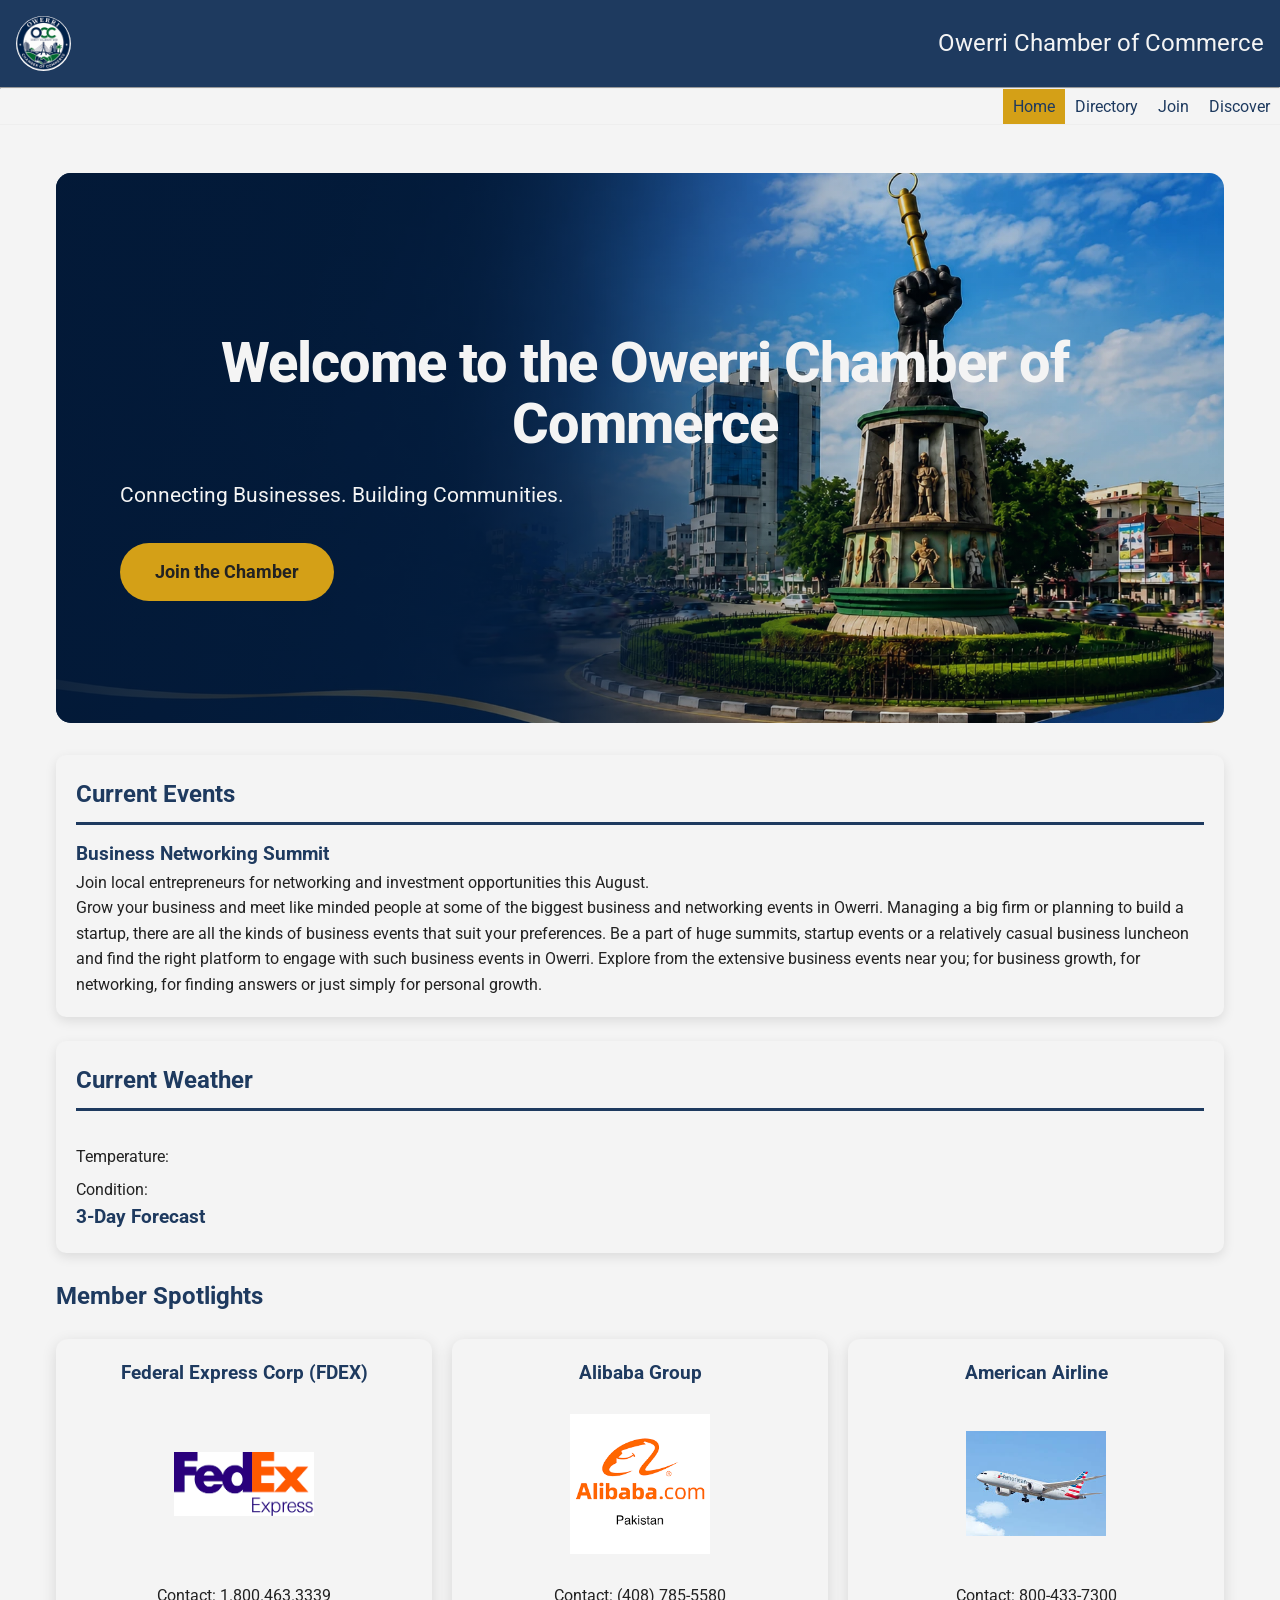
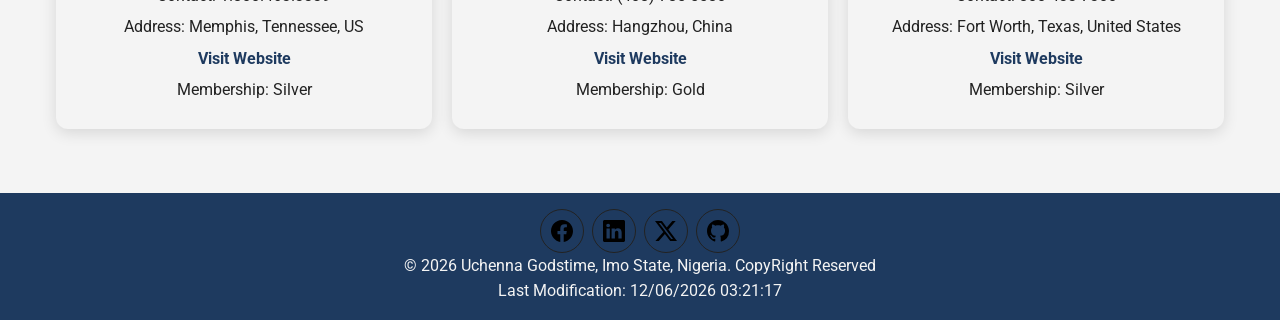
==== chamber/index.html @ 60243c13 "added" ====
<!DOCTYPE html>
<html lang="en">

<head>
    <meta charset="UTF-8">
    <meta name="viewport" content="width=device-width, initial-scale=1.0">
    <meta name="description" content="Explore the benefits of the Owerri Chamber of Commerce.">
    <meta name="author" content="Owuamanam Uchenna Godstime">
    <link rel="icon" href="favicon.ico" type="image/x-icon">
    <meta property="og:title" content="Owerri Chamber of Commerce Directory">
    <meta property="og:description" content="Explore businesses in the Owerri Chamber of Commerce directory.">
    <meta property="og:image" content="https://princeuche-project.github.io/wdd231/chamber/images/owerri.png">
    <meta property="og:url" content="https://princeuche-project.github.io/wdd231/chamber/directory.html">
    <meta property="og:type" content="website">
    <title>Owerri Chamber of Commerce Directory</title>

    <link rel="preconnect" href="https://fonts.googleapis.com">
    <link rel="preconnect" href="https://fonts.gstatic.com" crossorigin>
    <link href="https://fonts.googleapis.com/css2?family=Montserrat:wght@400;700&family=Roboto&display=swap"
        rel="stylesheet">

    <link rel="stylesheet" href="styles/normalize.css">
    <link rel="stylesheet" href="styles/small.css">
    <link rel="stylesheet" href="styles/larger.css">

    <script src="scripts/navigation.js" defer></script>
    <script src="scripts/footer.js" defer></script>
    <script src="scripts/weather.js"></script>
    <script src="scripts/spotlight.js" defer></script>

</head>

<body>

    <header>
        <img src="images/owerri_chamber_favicon.svg" alt="site logo" width="40" height="25">
        <span>Owerri Chamber of Commerce</span>
        <button id="nav-button" class="hamburger" aria-label="navigation"></button>

    </header>
    <hr>

    <nav class="navigation">
        <ul>
            <li class="current"><a href="index.html">Home</a></li>
            <li><a href="directory.html">Directory</a></li>
            <li><a href="#">Join</a></li>
            <li><a href="#">Discover</a></li>
        </ul>
    </nav>



    <main>

        <section class="hero">
            <!-- <img src="images/owerri-chamber.webp" alt="Owerri Chamber of Commerce"> -->

            <div class="hero-content">
                <h1>Welcome to the Owerri Chamber of Commerce</h1>

                <p>
                    Connecting Businesses. Building Communities.
                </p>

                <a href="join.html" class="cta-button">
                    Join the Chamber
                </a>
            </div>
        </section>

        <section class="events">

            <h2>Current Events</h2>

            <div class="event-card">

                <h3>Business Networking Summit</h3>

                <p>
                    Join local entrepreneurs for networking and investment opportunities this August.
                </p>

                <p>
                    Grow your business and meet like minded people at some of the biggest business and networking events
                    in Owerri. Managing
                    a big firm or planning to build a startup, there are all the kinds of business events that suit your
                    preferences. Be a
                    part of huge summits, startup events or a relatively casual business luncheon and find the right
                    platform to engage with
                    such business events in Owerri. Explore from the extensive business events near you; for business
                    growth, for
                    networking, for finding answers or just simply for personal growth.


                </p>

            </div>

        </section>

        <section class="weather">

            <h2>Current Weather</h2>

            <p>
                Temperature:
                <span id="temperature"></span>
            </p>

            <p>
                Condition:
                <span id="description"></span>
            </p>

            <h3>3-Day Forecast</h3>

            <div id="forecast"></div>

        </section>

        <section>

            <h2>Member Spotlights</h2>

            <div id="spotlights"></div>

        </section>

    </main>






    <footer>

        <div class="social">
            <a href="https://www.facebook.com/" target="_blank"><img src="images/facebook.svg" alt="facebook" width="25"
                    height="25"></a>
            <a href="https://www.linkedin.com/in/uchenna-god-time-owuamanam-b43323262/" target="_blank"><img
                    src="images/linkedin.svg" alt="linkin" width="25" height="25"></a>
            <a href="https://x.com/home" target="_blank"><img src="images/twitter-x.svg" alt="twitter" width="25"
                    height="25"></a>
            <a href="https://github.com/princeuche-project/wdd231" target="_blank"><img src="images/github.svg"
                    alt="github" width="25" height="25"></a>
        </div>

        <!-- <p>Copyright symbol and current year</p>
    <p>Last Modified</p> -->


        <span id="currentyear"></span>

        <p id="lastModified"></p>

    </footer>

</body>

</html>
---- chamber/styles/small.css ----
:root {
    --primary-color: #1e3a5f;
    --secondary-color: #f4f4f4;
    --accent-color: #d4a017;
    --text-color: #222;
}

* {
    margin: 0;
    padding: 0;
    box-sizing: border-box;
}

body {
    font-family: 'Roboto', sans-serif;
    background-color: var(--secondary-color);
    color: var(--text-color);
    line-height:1.6;
}

main{
    max-width:1200px;
    margin:auto;
    padding:1rem;
}

h1,h2,h3{
    color:var(--primary-color);
}

section{
    margin:1.5rem 0;
}

header{
    display:flex;
    justify-content:space-between;
    align-items:center;
    padding:1rem;
    background:var(--primary-color);
    color:var(--secondary-color);
}


header img{
    border-radius: 30px;
    display:flex;
    align-items:center;
    gap:12px;
    width:55px;
    height:55px;
}

 header span{
    font-size:1.5rem;
    color: var(--secondary-color);
}

.navigation{
  display: none;
  margin-left: auto;
  
}

.navigation.show {
    display: block;
  }
  .navigation ul{
    justify-content: flex-end;
    list-style-type: none;
    margin: 0;
    padding: 0;
   
  }
  .navigation a{
    
    display: block;
    padding: .3rem 10px;
    color: var(--primary-color);
    text-decoration: none;
    border-bottom: solid 1px var(--secondary-color);
  }

  .navigation li.current{
    background: var(--accent-color);
  }
  .navigation a:hover{
    background: var(--primary-color);
    color: var(--secondary-color);
  }
  h1{
    margin-left: 10px;
    background: var(--primary-color);
    color: var(--secondary-color);
    text-align: center;
  }
.hamburger{
  background: none;
  border: none;
  cursor: pointer;
  color: var(--secondary-color);
}

#members.list {
    display: flex;
    flex-direction: column;
    gap: 1rem;
    padding: 1rem;
}

#members.list section {
    display: grid;
    grid-template-columns: 1fr ;
    align-items: center;
    gap: 1.5rem; 
    text-align: center;
    background: var(--secondary-color);
    border-radius: 12px;
    padding: 1rem;
    box-shadow: 0 3px 10px rgba(0,0,0,.1);
    transition: transform .3s ease, box-shadow .3s ease;
}

#members.list img {
  
    width: 300px;
    height: 150px;
    object-fit: cover;
    border-radius: 8px;
    margin: auto;
}


#members.list h2 {
    color: var(--primary-color);
    margin-bottom: .5rem;
    font-size: 1.5rem;
}

#members.list p {
    margin: .35rem 0;
    color: var(--text-color);
    font-size: .95rem;
    position: relative;
}

#members.list a {
    display: inline-block;
    margin-top: .8rem;
    background: var(--accent-color);
    color: var(--secondary-color);
    text-decoration: none;
    padding: .7rem 1.3rem;
    border-radius: 6px;
    font-weight: 600;
    transition: .3s;
}

#members.list a:hover {
    background: var(--primary-color);
}

#members.grid {
    display: grid;
    grid-template-columns: repeat(auto-fit, minmax(250px, 1fr));
    gap: 1rem;
    padding: 1rem;
}

#members.grid section {
    background: var(--secondary-color);
    border-radius: 10px;
    padding: 1rem;
    text-align: center;
    box-shadow: 0 2px 8px rgba(0,0,0,.1);
}

#members.grid img {
    width: 100%;
    max-width: 180px;
    height: 120px;
    object-fit: cover;
    margin: 0 auto 1rem;
    display: block;
}

#members h2 {
    color: var(--primary-color);
    margin-bottom: .5rem;
}

#members p {
    margin: .3rem 0;
}

#members a {
    display: inline-block;
    margin-top: .8rem;
    text-decoration: none;
    background: var(--accent-color);
    color: var(--secondary-color);
    padding: .5rem 1rem;
    border-radius: 5px;
}

#members a:hover {
    background: var(--primary-color);
}

.display {
    display: flex;
    justify-content: center;
    gap: 1rem;
    margin: 1.5rem 0;
}

 button {
    background-color: var(--primary-color);
    color: white;
    border: none;
    padding: 0.75rem 1.5rem;
    border-radius: 8px;
    font-size: 1rem;
    font-weight: 600;
    cursor: pointer;
    transition: all 0.3s ease;
}

 button:hover {
    background-color: var(--primary-color);
    transform: translateY(-2px);
}

 button.active {
    background-color: var(--accent-color);
     transform: scale(0.97);
}

.hamburger::before {
  content: "\2630";
  font-size: 2rem;
}
.hamburger.show::before {
  content: "\00D7";
}

.social{
  display: flex;
  justify-content: center;
  column-gap: 8px;
}
.social a{
  color: var(--secondary-color);
   display: flex;
   justify-content: center;
   align-items: center;
  width: 44px;
  height: 44px;
  border: 1px solid var(--text-color);
  border-radius: 22px;
 
}

.social img{
  width: 22px;
  height: 22px;
}

/* HOME PAGE CSS DESIGN */

.hero {
    position: relative;
    min-height: 550px;
    width: 100%;
    max-width: 1200px;
    margin: 2rem auto;

     background-image: url("../images/owerri-chamber.webp"); 
    background-size: cover;
    background-position: center;

    border-radius: 15px;
    overflow: hidden;

    display: flex;
     align-items: center; 

}

.hero::before {
    content: "";
    position: absolute;
    inset: 0;

    background:
        linear-gradient(
            90deg,
            rgba(3,25,55,0.95) 0%,
            rgba(3,25,55,0.75) 35%,
            rgba(3,25,55,0.15) 70%
        );
}

.hero-content {
    position: relative;
    z-index: 1;
    width: 100%;
    padding: 3rem 4rem;
    color:var(--secondary-color);
}

.hero h1 {
  display: flex;
  font-size: clamp(2.5rem,5vw,4.5rem); 
   line-height: 1.1;
  font-weight: 800;
  margin-bottom: 1.5rem;
  letter-spacing: -1px;
  background: none;
  
}

.hero p {
  font-size: 1.3rem;
  max-width: 450px;
  line-height: 1.5;
  margin-bottom: 2rem;
  color:var(--secondary-color);
}

.cta-button {
  display:inline-flex;
  align-items:center;
  gap:10px;
  background:#d4a017;
  color:var(--text-color);
  padding:15px 35px;
  border-radius:50px;
  text-decoration:none;
  font-size:1.1rem;
  font-weight:700;
  transition:.3s;
}

.cta-button:hover {
  background:var(--secondary-color);
  transform:translateY(-3px);
  color: var(--primary-color);
}



/* .hero{
    position:relative;
    border-radius:12px;
    overflow:hidden;
    margin-bottom:2rem;
}

.hero img{
    width:100%;
    height:500px;
    object-fit:cover;
}

.hero-content{
    position:absolute;
    bottom: 5px;
    right:15px;
    transform:translateY(-50%);
    color:white;
    max-width:500px;
}

.hero-content h1{
    color:white;
    font-size:3rem;
     font-size: clamp(2.5rem,5vw,4.5rem);
    line-height: 1.1;

    font-weight: 800;

    margin-bottom: 1.5rem;

    letter-spacing: -1px;
    
}

.hero-content {

    position: relative;
    z-index: 1;

    width: 50%;
    padding: 3rem 4rem;

    color:white;
}

 .hero-content p{
    font-size:1.2rem;
    margin-bottom:1rem;
}

.cta-button{
    display:inline-block;
    background:#f4b400;
    color:var(--text-color);
    padding:14px 28px;
    border-radius:6px;
    text-decoration:none;
    font-weight:bold;
    transition:.3s;
}

.cta-button:hover{
    background:var(--primary-color);
    color: var(--secondary-color);
} */

/* .home-grid{
    display:grid;
    gap:20px;
}

.info-grid{
    display:grid;
    grid-template-columns:repeat(auto-fit,minmax(300px,1fr));
    gap:20px;
} */

.events,
.weather{
    background:var(--secondary-color);
    padding:20px;
    border-radius:10px;
    box-shadow:0 4px 12px rgba(0,0,0,.1);
}

.events h2,
.weather h2{
    margin-bottom:15px;
    border-bottom:3px solid var(--primary-color);
    padding-bottom:8px;
}

#forecast p{
    margin:.5rem 0;
}

.spotlights h2{
    margin-bottom:20px;
}

#spotlights{
    display:grid;
    grid-template-columns:repeat(auto-fit,minmax(280px,1fr));
    gap:20px;
}

#spotlights section{
    background:var(--secondary-color);
    border-radius:12px;
    text-align:center;
    padding:20px;
    box-shadow:0 4px 15px rgba(0,0,0,.12);
    transition:.3s;
}

#spotlights section:hover{
    transform:translateY(-8px);
}

#spotlights img{
    width:140px;
    height:140px;
    object-fit:contain;
    margin:15px auto;
}

#spotlights h3{
    margin-bottom:10px;
}

#spotlights p{
    margin:6px 0;
}

#spotlights a{
    color:var(--primary-color);
    text-decoration:none;
    font-weight:bold;
}

#spotlights a:hover{
    text-decoration:underline;
}

#temperature{
    font-size:2rem;
    color:var(--accent-color);
    font-weight:bold;
}

#description{
    text-transform:capitalize;
}


.social a:hover{
  background: var(--secondary-color);
}

 footer{
  background-color: var(--primary-color);
  color: var(--secondary-color);
  padding: 1rem 10px;
  text-align: center;
}
---- chamber/styles/larger.css ----
@media only screen and ( min-width: 38rem){
    header, main, nav, footer{
       /* max-width: 1200px; */
        margin: 0 auto;
    }
    
    .hamburger{
        display: none;
    }
    header{
        grid-template-columns: 24px auto;
    }

    .navigation{
        display: block;
        border-bottom: solid 1px #eee;
    }

     .navigation ul{
        display: flex;
    }

    .navigation a{
        border: none;
    }

    .top-section{
    display:grid;
    grid-template-columns:2fr 1fr;
    gap:12px;
}


/*  HOME PAGE DESIGN*/




/* .info-grid{

display:grid;

grid-template-columns:1fr 1fr;

gap:20px;

} */

/* .hero img{

height:550px;

} */

.hero-content h1{

font-size:3.5rem;

}

}
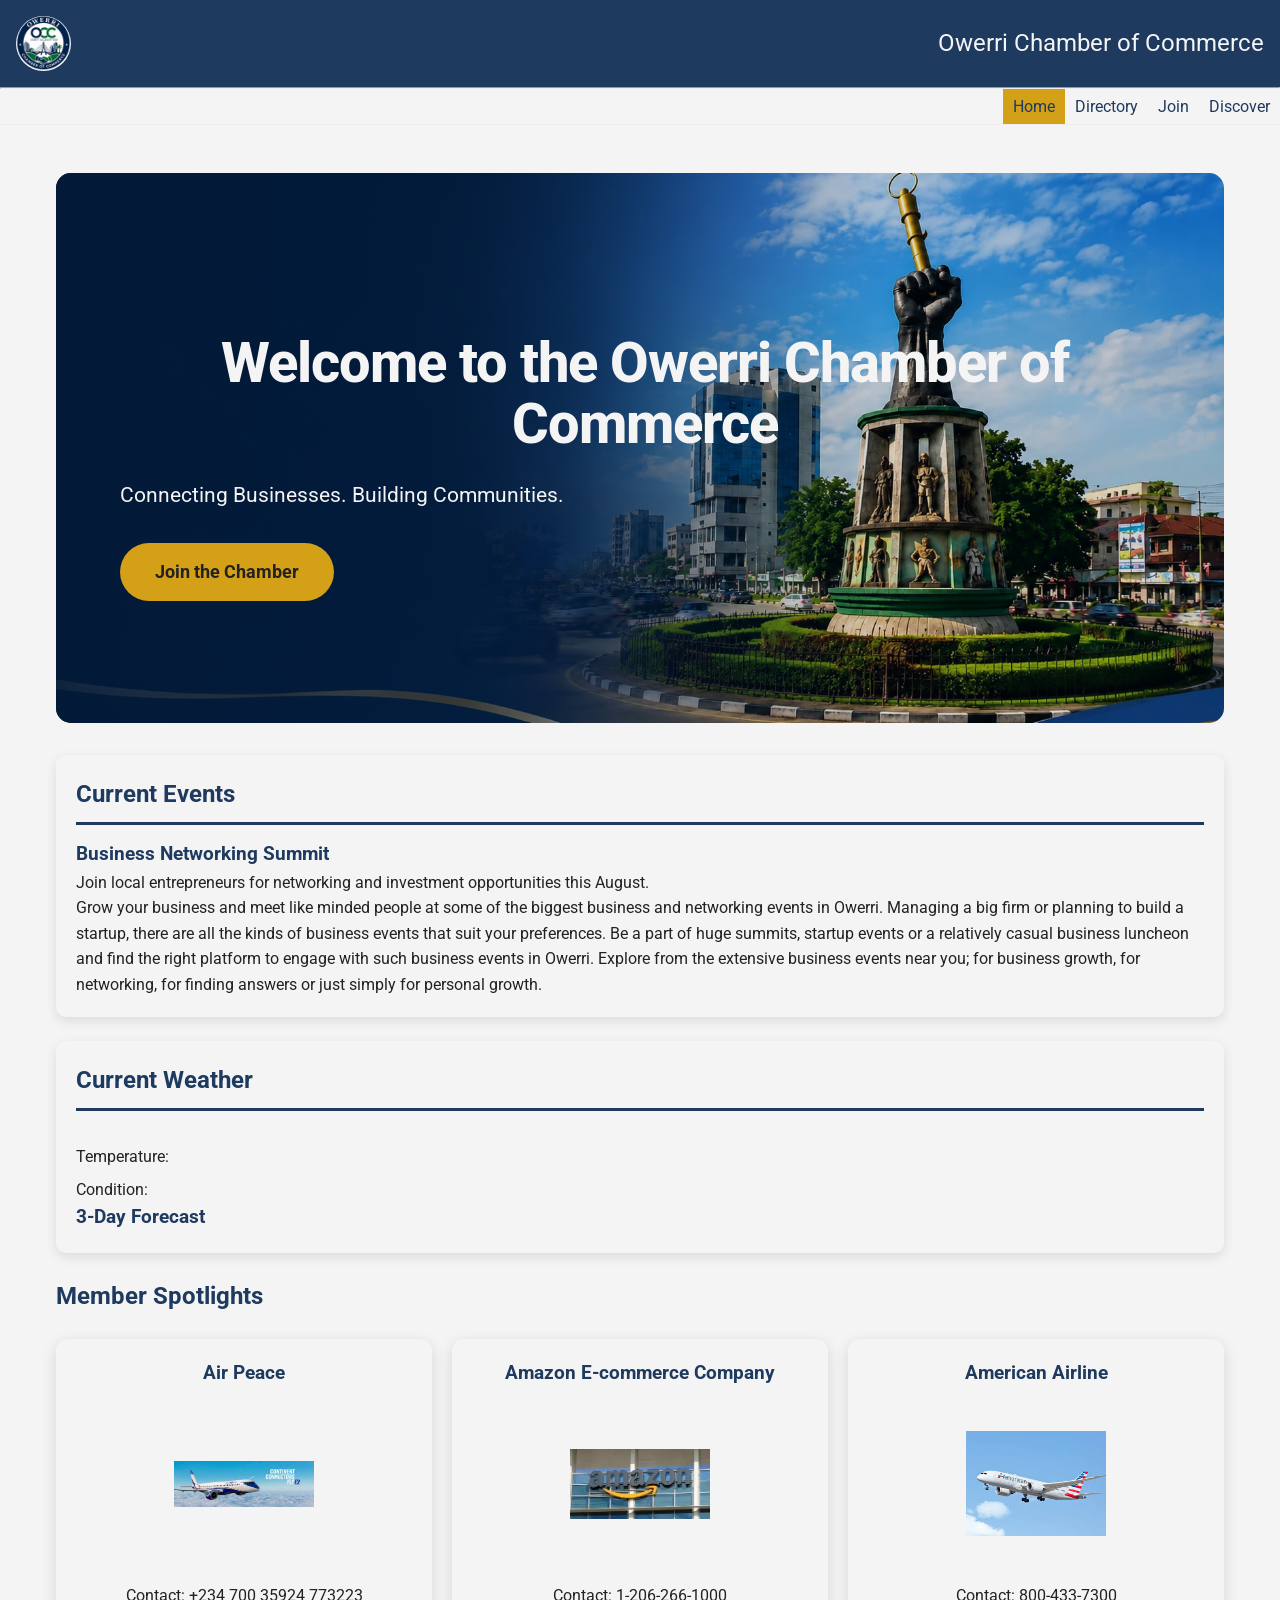
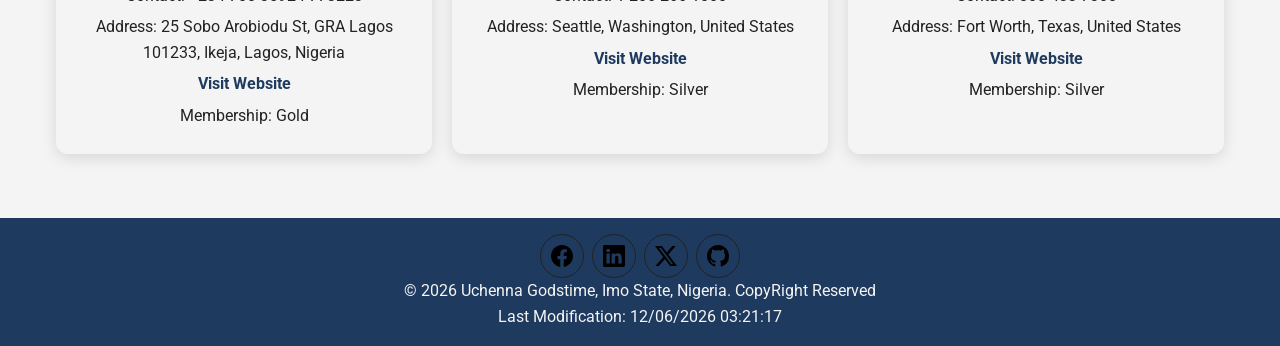
==== commit 798a793a: "added" ====
--- a/chamber/index.html
+++ b/chamber/index.html
@@ -44,7 +44,7 @@
         <ul>
             <li class="current"><a href="index.html">Home</a></li>
             <li><a href="directory.html">Directory</a></li>
-            <li><a href="#">Join</a></li>
+            <li><a href="join.html">Join</a></li>
             <li><a href="#">Discover</a></li>
         </ul>
     </nav>
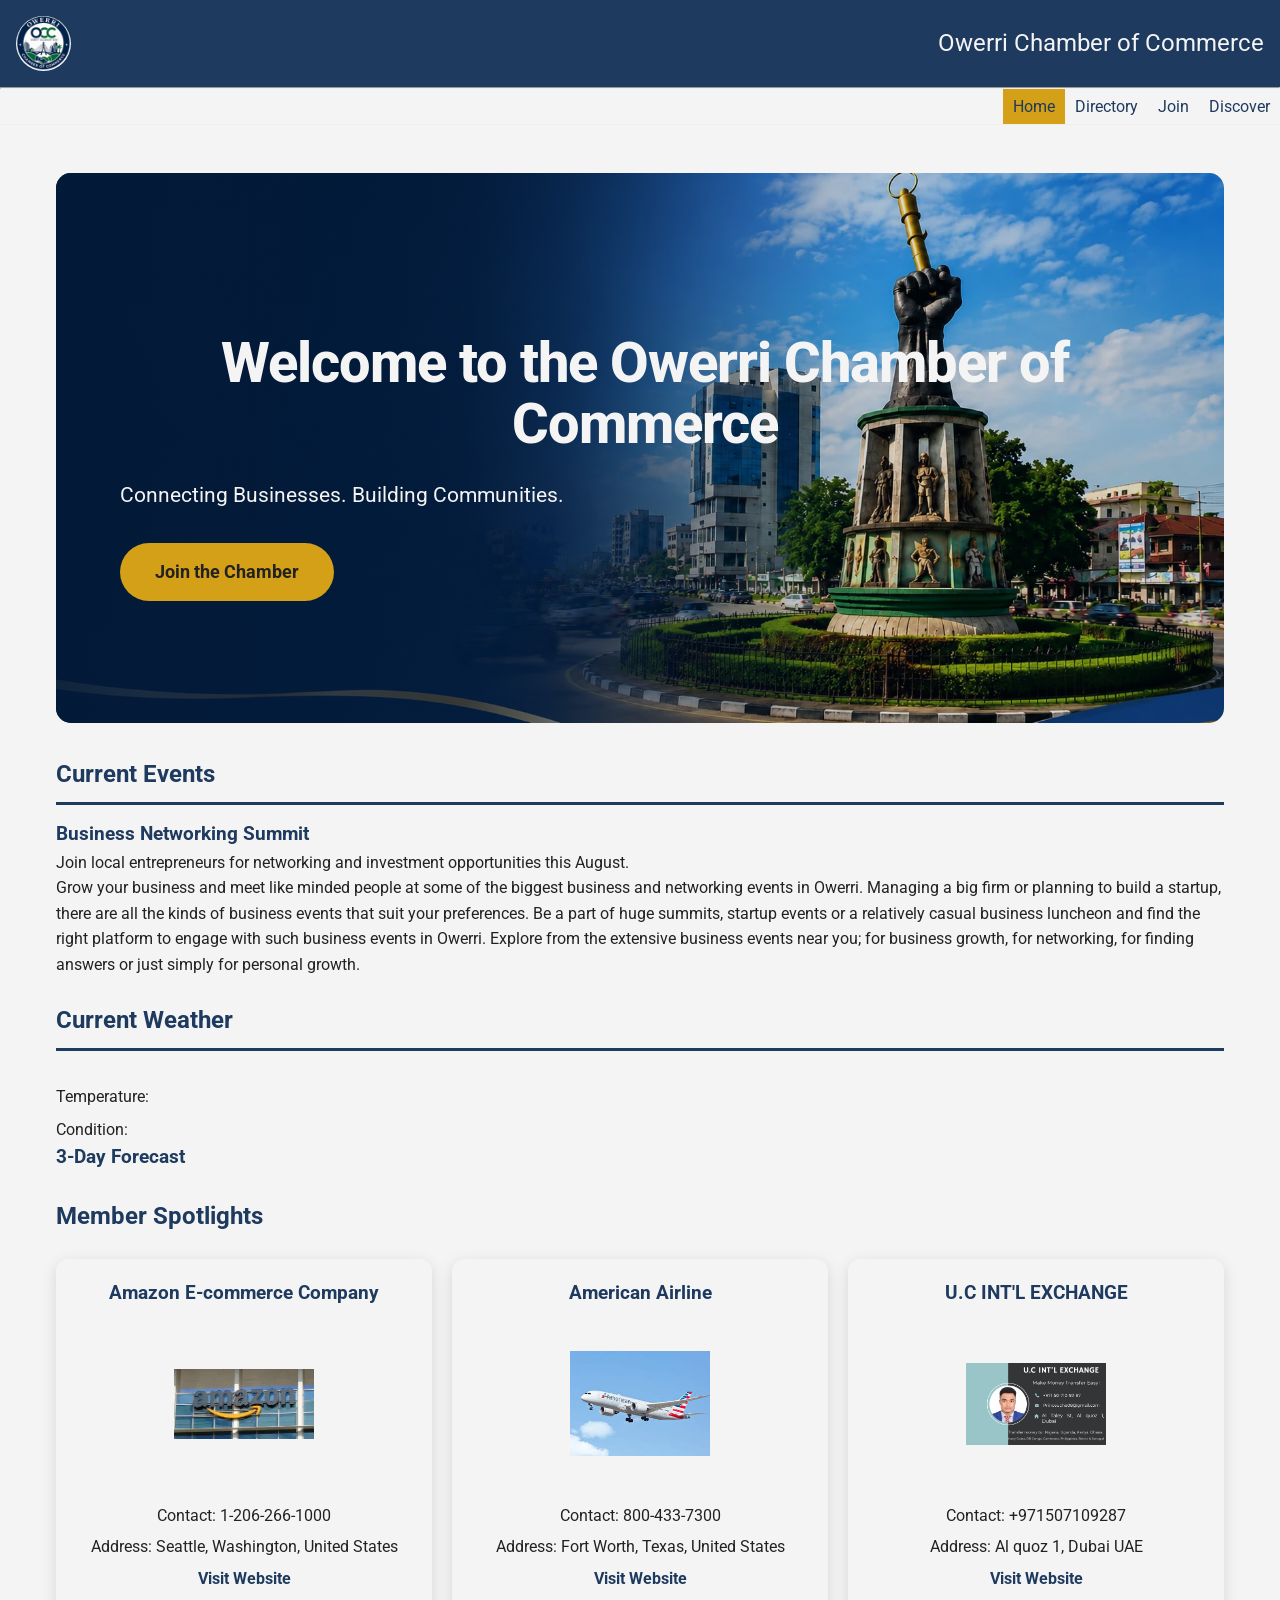
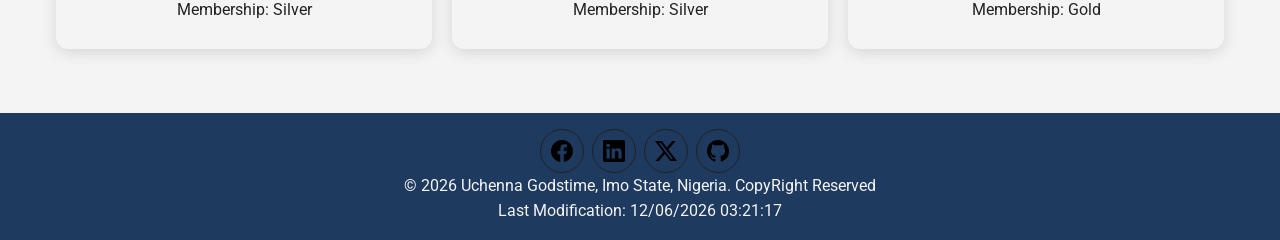
==== commit d9b75cd1: "added" ====
--- a/chamber/index.html
+++ b/chamber/index.html
@@ -25,7 +25,7 @@
 
     <script src="scripts/navigation.js" defer></script>
     <script src="scripts/footer.js" defer></script>
-    <script src="scripts/weather.js"></script>
+    <script src="scripts/weather.js" defer></script>
     <script src="scripts/spotlight.js" defer></script>
 
 </head>
--- a/chamber/styles/small.css
+++ b/chamber/styles/small.css
@@ -332,7 +332,7 @@
   display:inline-flex;
   align-items:center;
   gap:10px;
-  background:#d4a017;
+  background:var(--accent-color);
   color:var(--text-color);
   padding:15px 35px;
   border-radius:50px;
@@ -349,100 +349,20 @@
 }
 
 
-
-/* .hero{
-    position:relative;
-    border-radius:12px;
-    overflow:hidden;
-    margin-bottom:2rem;
-}
-
-.hero img{
-    width:100%;
-    height:500px;
-    object-fit:cover;
-}
-
-.hero-content{
-    position:absolute;
-    bottom: 5px;
-    right:15px;
-    transform:translateY(-50%);
-    color:white;
-    max-width:500px;
-}
-
-.hero-content h1{
-    color:white;
-    font-size:3rem;
-     font-size: clamp(2.5rem,5vw,4.5rem);
-    line-height: 1.1;
-
-    font-weight: 800;
-
-    margin-bottom: 1.5rem;
-
-    letter-spacing: -1px;
-    
-}
-
-.hero-content {
-
-    position: relative;
-    z-index: 1;
-
-    width: 50%;
-    padding: 3rem 4rem;
-
-    color:white;
-}
-
- .hero-content p{
-    font-size:1.2rem;
-    margin-bottom:1rem;
-}
-
-.cta-button{
-    display:inline-block;
-    background:#f4b400;
-    color:var(--text-color);
-    padding:14px 28px;
-    border-radius:6px;
-    text-decoration:none;
-    font-weight:bold;
-    transition:.3s;
-}
-
-.cta-button:hover{
-    background:var(--primary-color);
-    color: var(--secondary-color);
-} */
-
-/* .home-grid{
-    display:grid;
-    gap:20px;
-}
-
-.info-grid{
-    display:grid;
-    grid-template-columns:repeat(auto-fit,minmax(300px,1fr));
-    gap:20px;
-} */
-
-.events,
+/* .events,
 .weather{
     background:var(--secondary-color);
     padding:20px;
     border-radius:10px;
     box-shadow:0 4px 12px rgba(0,0,0,.1);
-}
-
-.events h2,
+} */
+
+ .events h2,
 .weather h2{
     margin-bottom:15px;
     border-bottom:3px solid var(--primary-color);
     padding-bottom:8px;
-}
+} 
 
 #forecast p{
     margin:.5rem 0;
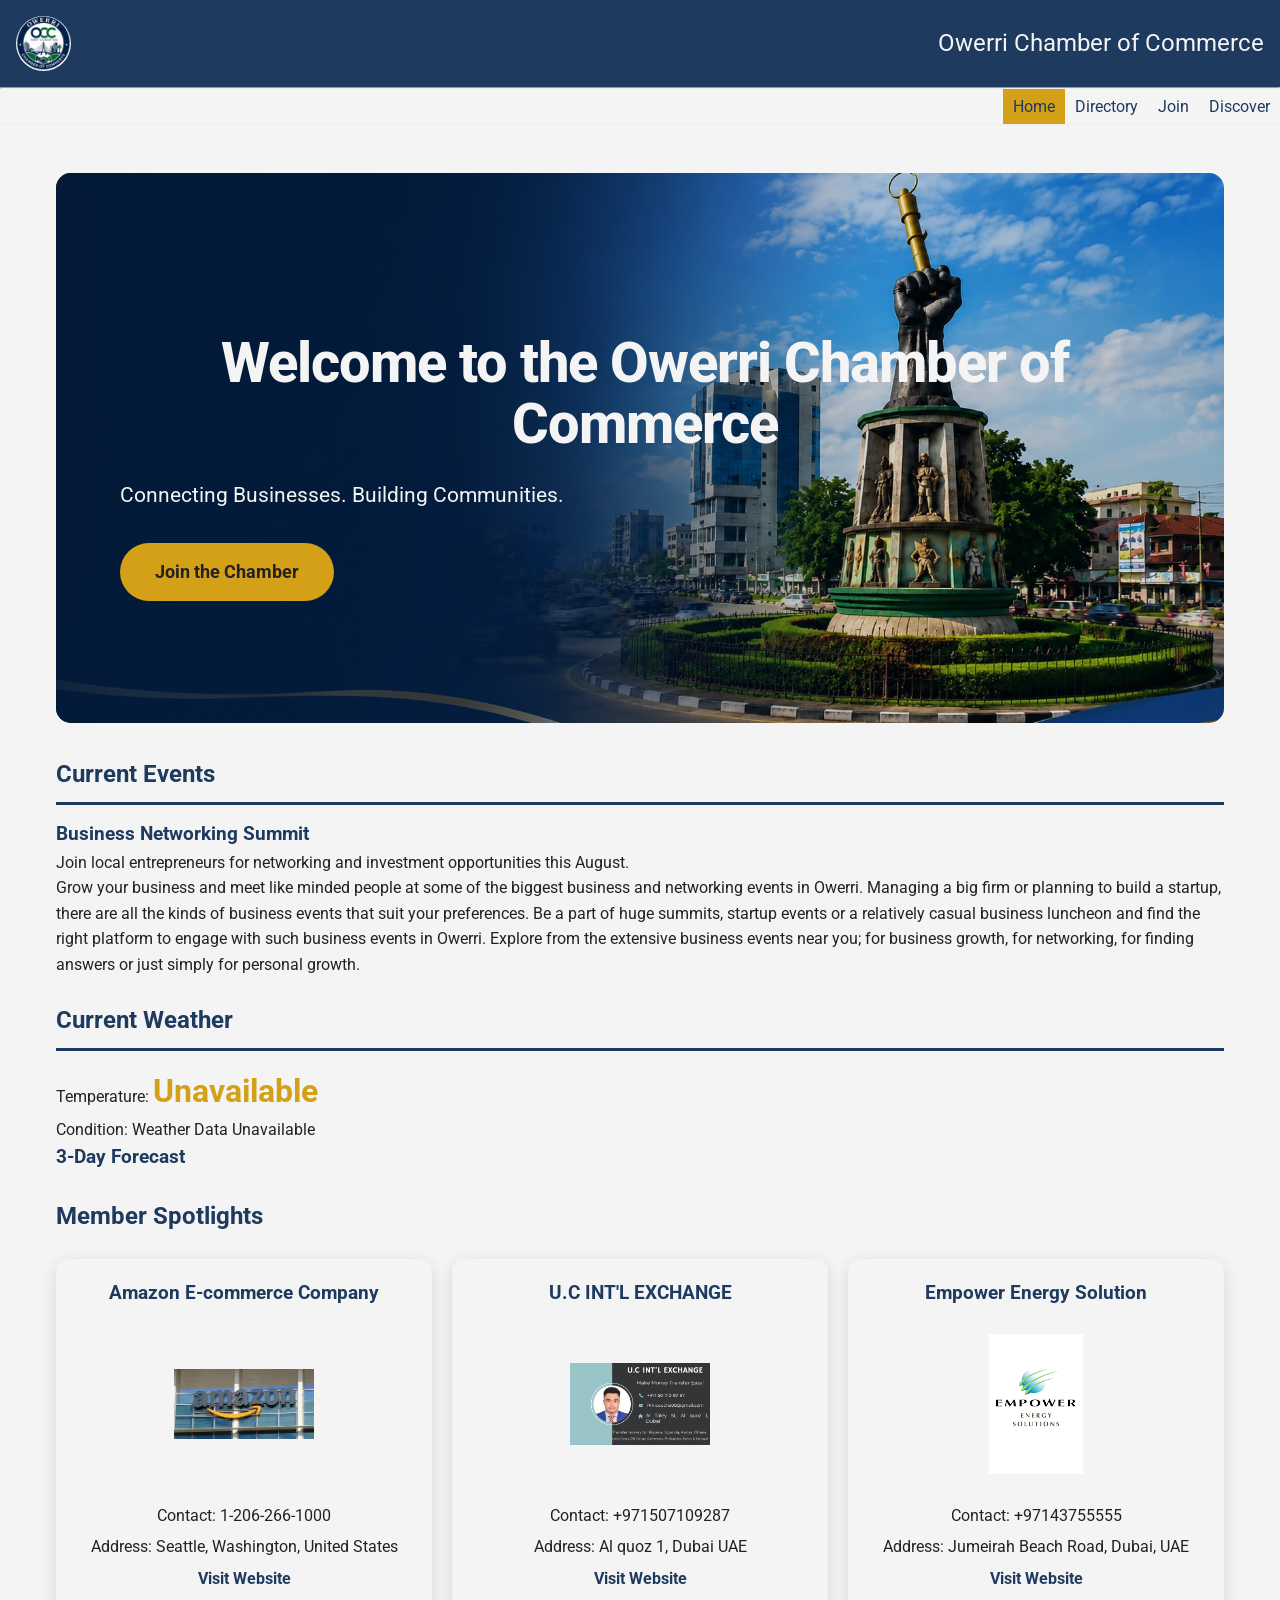
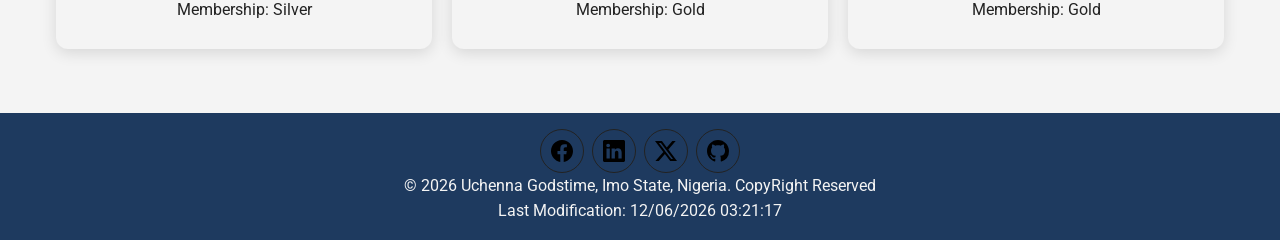
==== commit ee5d45ef: "added" ====
--- a/chamber/index.html
+++ b/chamber/index.html
@@ -7,12 +7,13 @@
     <meta name="description" content="Explore the benefits of the Owerri Chamber of Commerce.">
     <meta name="author" content="Owuamanam Uchenna Godstime">
     <link rel="icon" href="favicon.ico" type="image/x-icon">
-    <meta property="og:title" content="Owerri Chamber of Commerce Directory">
-    <meta property="og:description" content="Explore businesses in the Owerri Chamber of Commerce directory.">
+    <meta property="og:title" content="Owerri Chamber of Commerce">
+    <meta property="og:description"
+        content="Connecting businesses and supporting entrepreneurs, and promoting economic growth in Owerri.">
     <meta property="og:image" content="https://princeuche-project.github.io/wdd231/chamber/images/owerri.png">
-    <meta property="og:url" content="https://princeuche-project.github.io/wdd231/chamber/directory.html">
+    <meta property="og:url" content="https://princeuche-project.github.io/wdd231/chamber/index.html">
     <meta property="og:type" content="website">
-    <title>Owerri Chamber of Commerce Directory</title>
+    <title>Owerri Chamber of Commerce | Home</title>
 
     <link rel="preconnect" href="https://fonts.googleapis.com">
     <link rel="preconnect" href="https://fonts.gstatic.com" crossorigin>
--- a/chamber/styles/small.css
+++ b/chamber/styles/small.css
@@ -310,7 +310,7 @@
 }
 
 .hero h1 {
-  display: flex;
+  display: block;
   font-size: clamp(2.5rem,5vw,4.5rem); 
    line-height: 1.1;
   font-weight: 800;
--- a/chamber/styles/larger.css
+++ b/chamber/styles/larger.css
@@ -31,27 +31,6 @@
 }
 
 
-/*  HOME PAGE DESIGN*/
-
-
-
-
-/* .info-grid{
-
-display:grid;
-
-grid-template-columns:1fr 1fr;
-
-gap:20px;
-
-} */
-
-/* .hero img{
-
-height:550px;
-
-} */
-
 .hero-content h1{
 
 font-size:3.5rem;
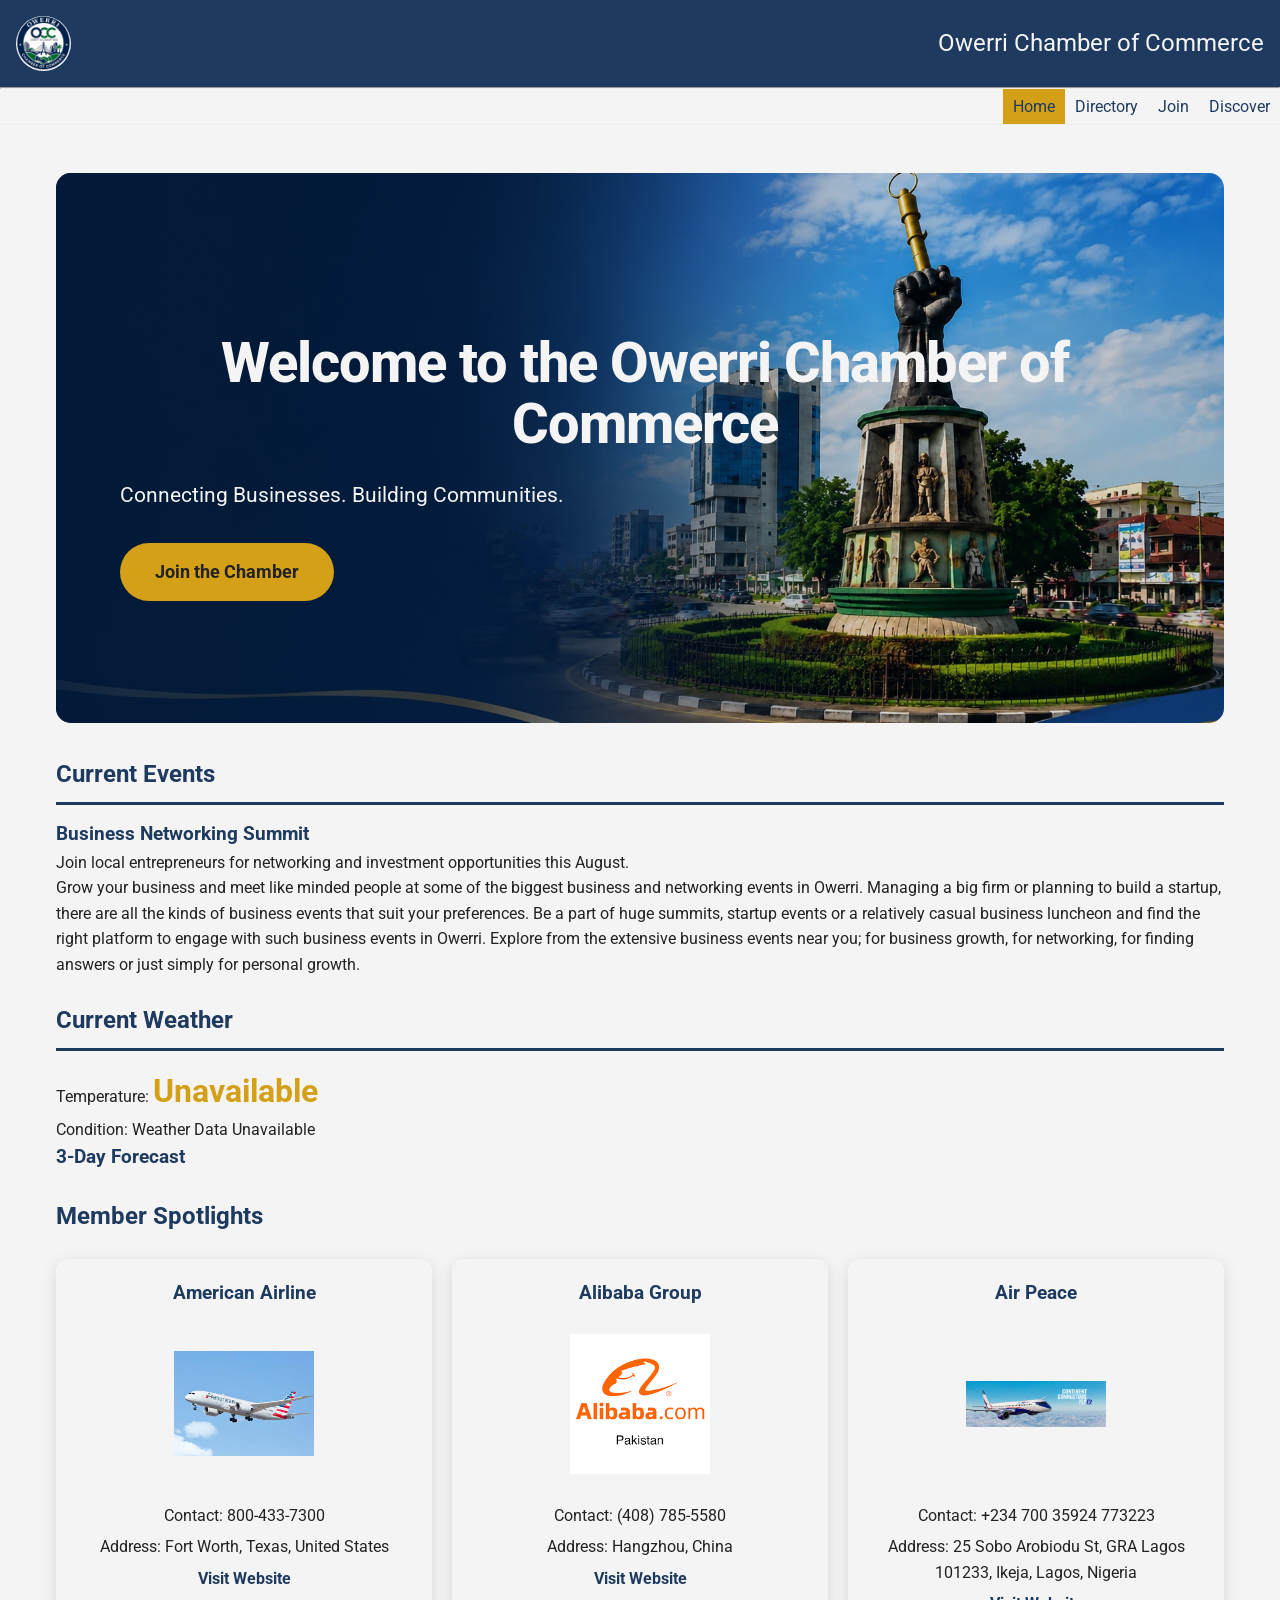
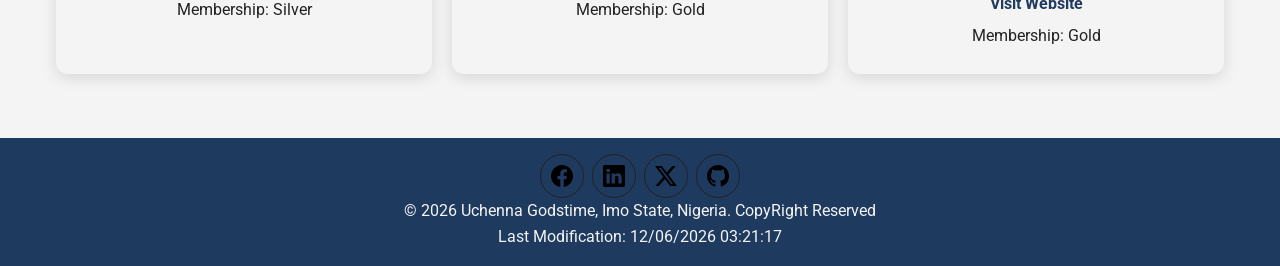
==== commit 3a05df3b: "added" ====
--- a/chamber/index.html
+++ b/chamber/index.html
@@ -139,13 +139,13 @@
 
         <div class="social">
             <a href="https://www.facebook.com/" target="_blank"><img src="images/facebook.svg" alt="facebook" width="25"
-                    height="25"></a>
+                    height="25" loading="lazy"></a>
             <a href="https://www.linkedin.com/in/uchenna-god-time-owuamanam-b43323262/" target="_blank"><img
-                    src="images/linkedin.svg" alt="linkin" width="25" height="25"></a>
+                    src="images/linkedin.svg" alt="linkin" width="25" height="25" loading="lazy"></a>
             <a href="https://x.com/home" target="_blank"><img src="images/twitter-x.svg" alt="twitter" width="25"
-                    height="25"></a>
+                    height="25" loading="lazy"></a>
             <a href="https://github.com/princeuche-project/wdd231" target="_blank"><img src="images/github.svg"
-                    alt="github" width="25" height="25"></a>
+                    alt="github" width="25" height="25" loading="lazy"></a>
         </div>
 
         <!-- <p>Copyright symbol and current year</p>
